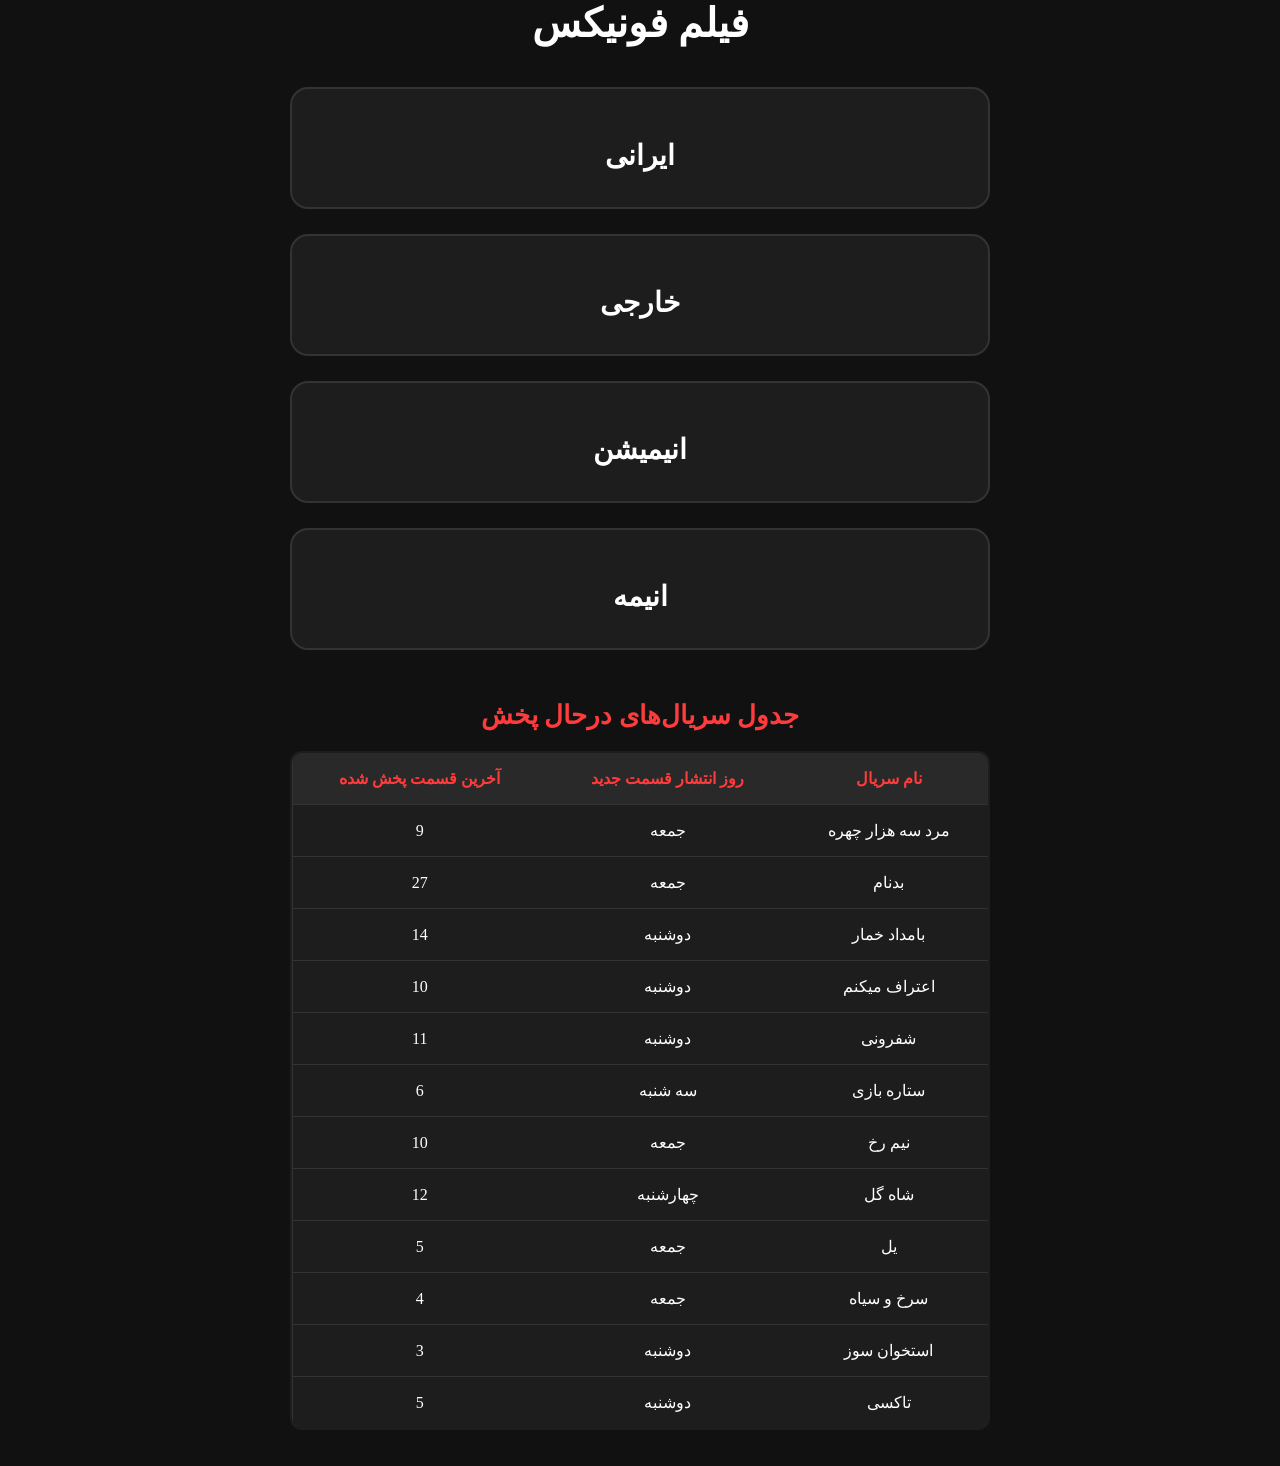
==== index.html @ f6a76836 "ئئ" ====
<!DOCTYPE html>
<html lang="fa" dir="rtl">
<head>
    <meta charset="UTF-8">
    <meta name="viewport" content="width=device-width, initial-scale=1.0">
    <title>منوی فیلم</title>
    <link rel="stylesheet" href="css/style.css">
</head>
<body>
    <div class="container">
        <h1>فیلم فونیکس</h1>

        <div class="categories">
            <div class="card" data-category="iranian">
                <h2>ایرانی</h2>
            </div>
            <div class="card" data-category="foreign">
                <h2>خارجی</h2>
            </div>
            <div class="card" data-category="animation">
                <h2>انیمیشن</h2>
            </div>
			<div class="card" data-category="anime">
                <h2>انیمه</h2>
            </div>
			
        </div>

        <!-- جدول سریال‌ها -->
        <div class="table-section">
            <h2 class="table-title">جدول سریال‌های درحال پخش</h2>
            
            <table class="series-table">
                <thead>
                    <tr>
                        <th>نام سریال</th>
                        <th>روز انتشار قسمت جدید</th>
                        <th>آخرین قسمت پخش شده</th>
                    </tr>
                </thead>
                <tbody>
                    <tr>
                        <td>مرد سه هزار چهره</td>
                        <td>جمعه</td>
                        <td>9</td>
                    </tr>
                    <tr>
                        <td>بدنام</td>
                        <td>جمعه</td>
                        <td>27</td>
                    </tr>
                    <tr>
                        <td>بامداد خمار</td>
                        <td>دوشنبه</td>
                        <td>14</td>
                    </tr>
                    <tr>
                        <td>اعتراف میکنم</td>
                        <td>دوشنبه</td>
                        <td>10</td>
                    </tr>
					<tr>
                        <td>شفرونی</td>
                        <td>دوشنبه</td>
                        <td>11</td>
                    </tr>
					<tr>
                        <td>ستاره بازی</td>
                        <td>سه شنبه</td>
                        <td>6</td>
                    </tr>
					<tr>
                        <td>نیم رخ</td>
                        <td>جمعه</td>
                        <td>10</td>
                    </tr>
					<tr>
                        <td>شاه گل</td>
                        <td>چهارشنبه</td>
                        <td>12</td>
                    </tr>
					<tr>
                        <td>یل</td>
                        <td>جمعه</td>
                        <td>5</td>
                    </tr>
					<tr>
                        <td>سرخ و سیاه</td>
                        <td>جمعه</td>
                        <td>4</td>
                    </tr>
					<tr>
                        <td>استخوان سوز</td>
                        <td>دوشنبه</td>
                        <td>3</td>
                    </tr>
					<tr>
                        <td>تاکسی</td>
                        <td>دوشنبه</td>
                        <td>5</td>
                    </tr>
					
					
                </tbody>
            </table>
			<br/>
			<br/>
        </div>
    </div>

    <script src="js/home.js"></script>
</body>
</html>
---- css/style.css ----
*{
    margin:0;
    padding:0;
    box-sizing:border-box;
    font-family: tahoma;
}

body{
    background:#111;
    color:white;
    display:flex;
    justify-content:center;
    align-items:center;
    min-height:100vh;
}

.container{
    width:90%;
    max-width:700px;
}

h1{
    text-align:center;
    margin-bottom:40px;
    font-size:40px;
}

.categories{
    display:flex;
    flex-direction:column;
    gap:25px;
}

.card{
    background:#1d1d1d;
    border:2px solid #333;
    border-radius:18px;
    padding:35px;
    text-align:center;
    cursor:pointer;
    transition:.3s;
}

.card:hover{
    transform:translateY(-6px);
    background:#292929;
    border-color:#ff3b3b;
}

.card span{
    font-size:60px;
}

.card h2{
    margin-top:15px;
    font-size:28px;
}

/* ===== استایل جدول ===== */
.table-section{
    margin-top:50px;
}

.table-title{
    text-align:center;
    font-size:26px;
    margin-bottom:20px;
    color:#ff3b3b;
}

.series-table{
    width:100%;
    border-collapse:collapse;
    background:#1d1d1d;
    border-radius:12px;
    overflow:hidden;
    border:2px solid #333;
}

.series-table th,
.series-table td{
    padding:16px 12px;
    text-align:center;
    border-bottom:1px solid #333;
}

.series-table th{
    background:#292929;
    color:#ff3b3b;
    font-size:16px;
}

.series-table tr:last-child td{
    border-bottom:none;
}

.series-table tbody tr:hover{
    background:#252525;
}

/* ===== ریسپانسیو ===== */
@media(max-width:600px){
    h1{
        font-size:32px;
    }

    .card{
        padding:25px;
    }

    .card h2{
        font-size:22px;
    }

    .table-title{
        font-size:22px;
    }

    .series-table th,
    .series-table td{
        padding:12px 8px;
        font-size:14px;
    }
}
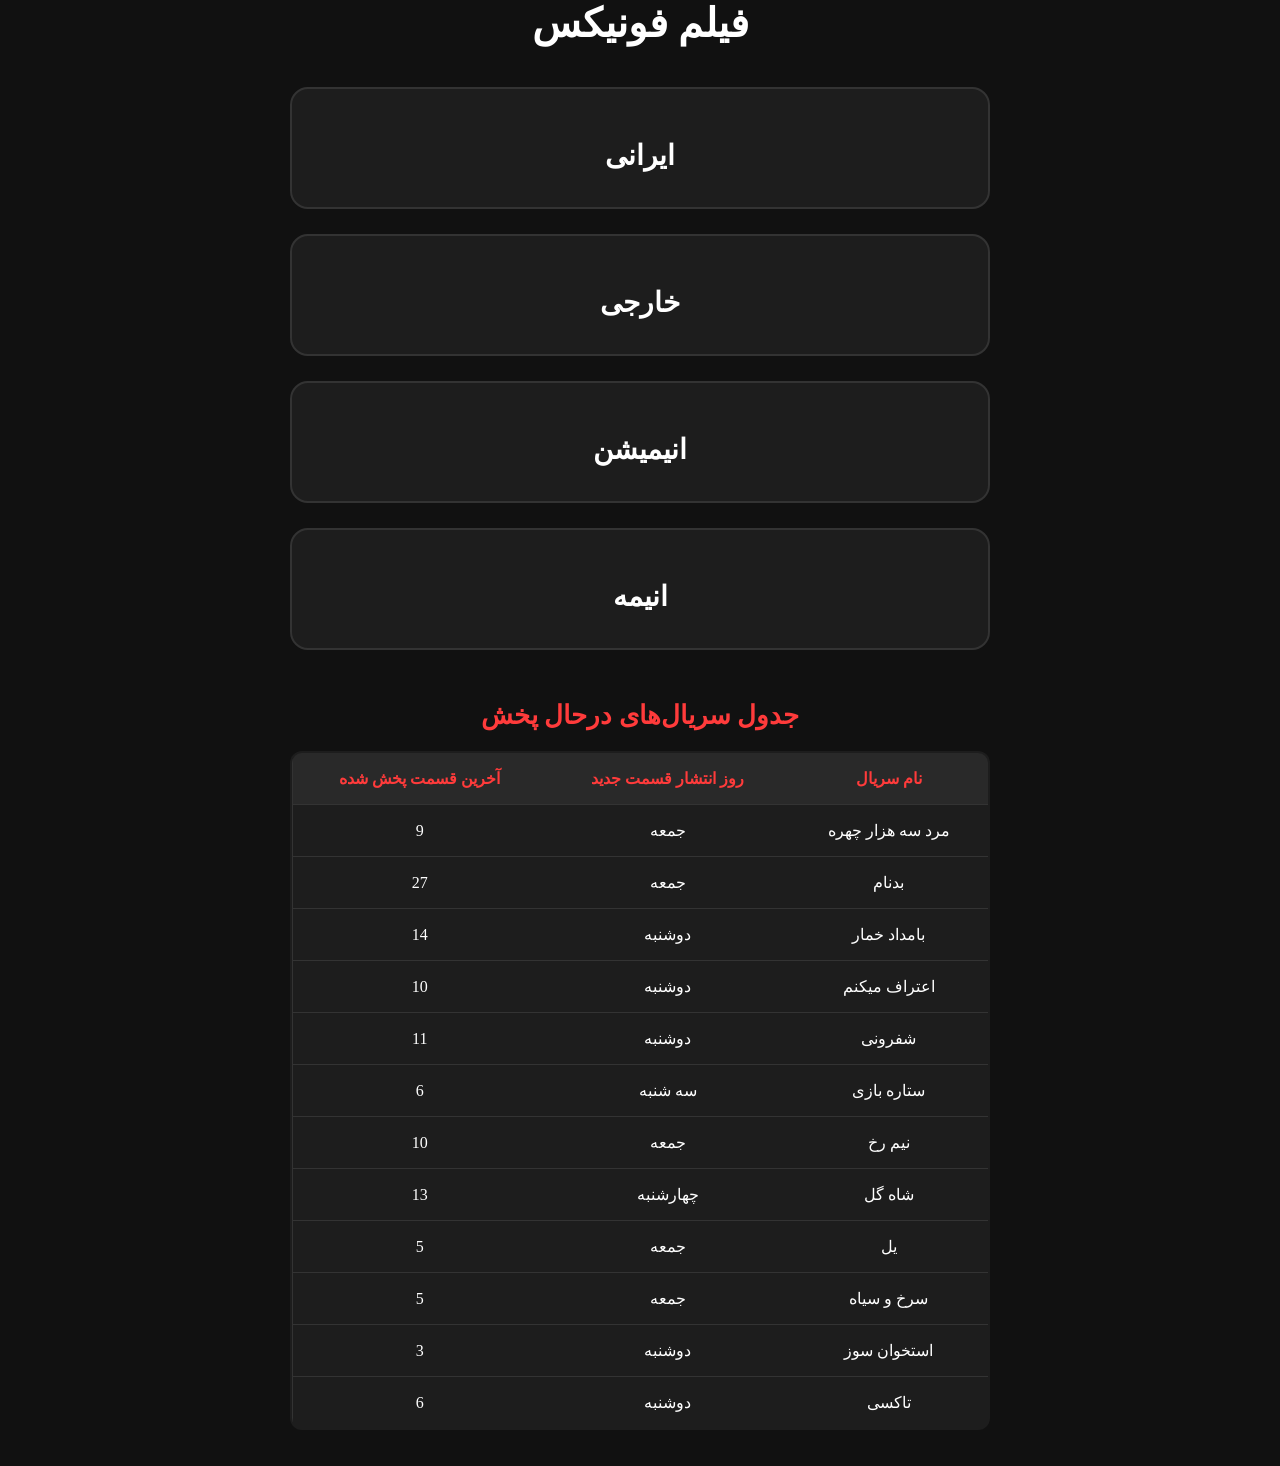
==== commit 302f72aa: "Update index.html 44444" ====
--- a/index.html
+++ b/index.html
@@ -77,7 +77,7 @@
 					<tr>
                         <td>شاه گل</td>
                         <td>چهارشنبه</td>
-                        <td>12</td>
+                        <td>13</td>
                     </tr>
 					<tr>
                         <td>یل</td>
@@ -87,7 +87,7 @@
 					<tr>
                         <td>سرخ و سیاه</td>
                         <td>جمعه</td>
-                        <td>4</td>
+                        <td>5</td>
                     </tr>
 					<tr>
                         <td>استخوان سوز</td>
@@ -97,7 +97,7 @@
 					<tr>
                         <td>تاکسی</td>
                         <td>دوشنبه</td>
-                        <td>5</td>
+                        <td>6</td>
                     </tr>
 					
 					
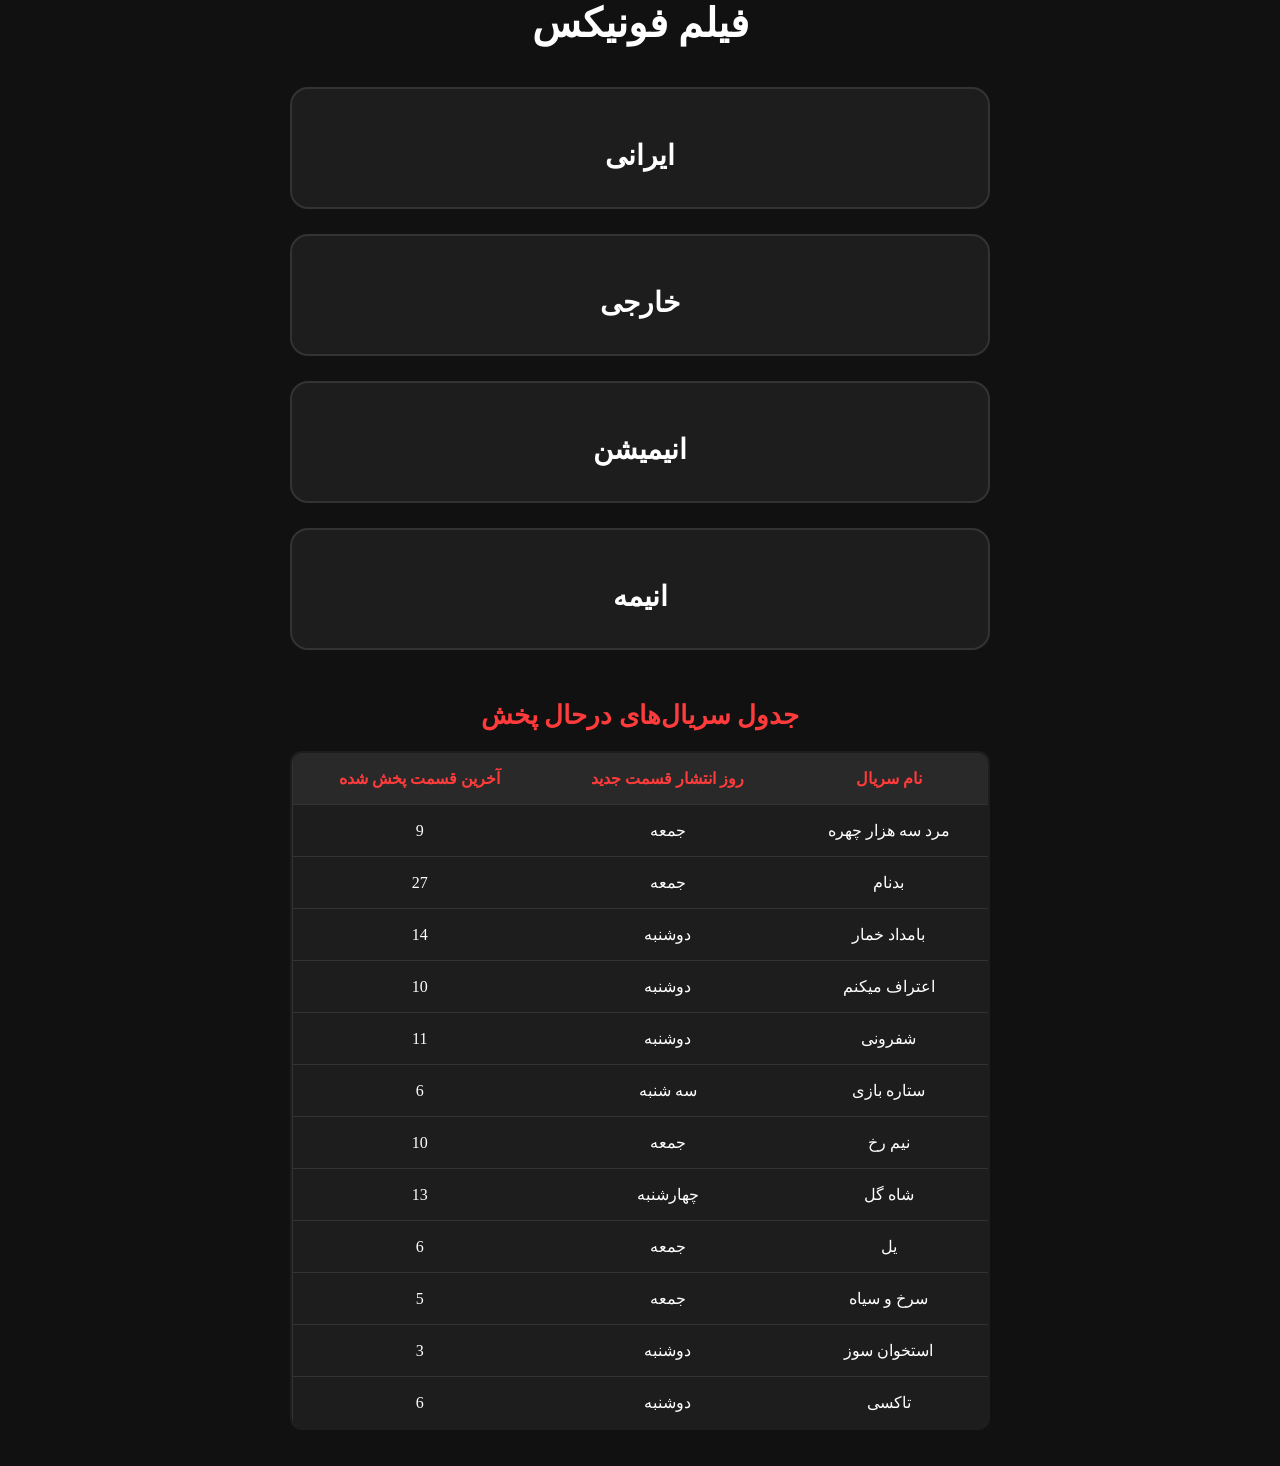
==== commit 1620103d: "4444 516" ====
--- a/index.html
+++ b/index.html
@@ -82,7 +82,7 @@
 					<tr>
                         <td>یل</td>
                         <td>جمعه</td>
-                        <td>5</td>
+                        <td>6</td>
                     </tr>
 					<tr>
                         <td>سرخ و سیاه</td>
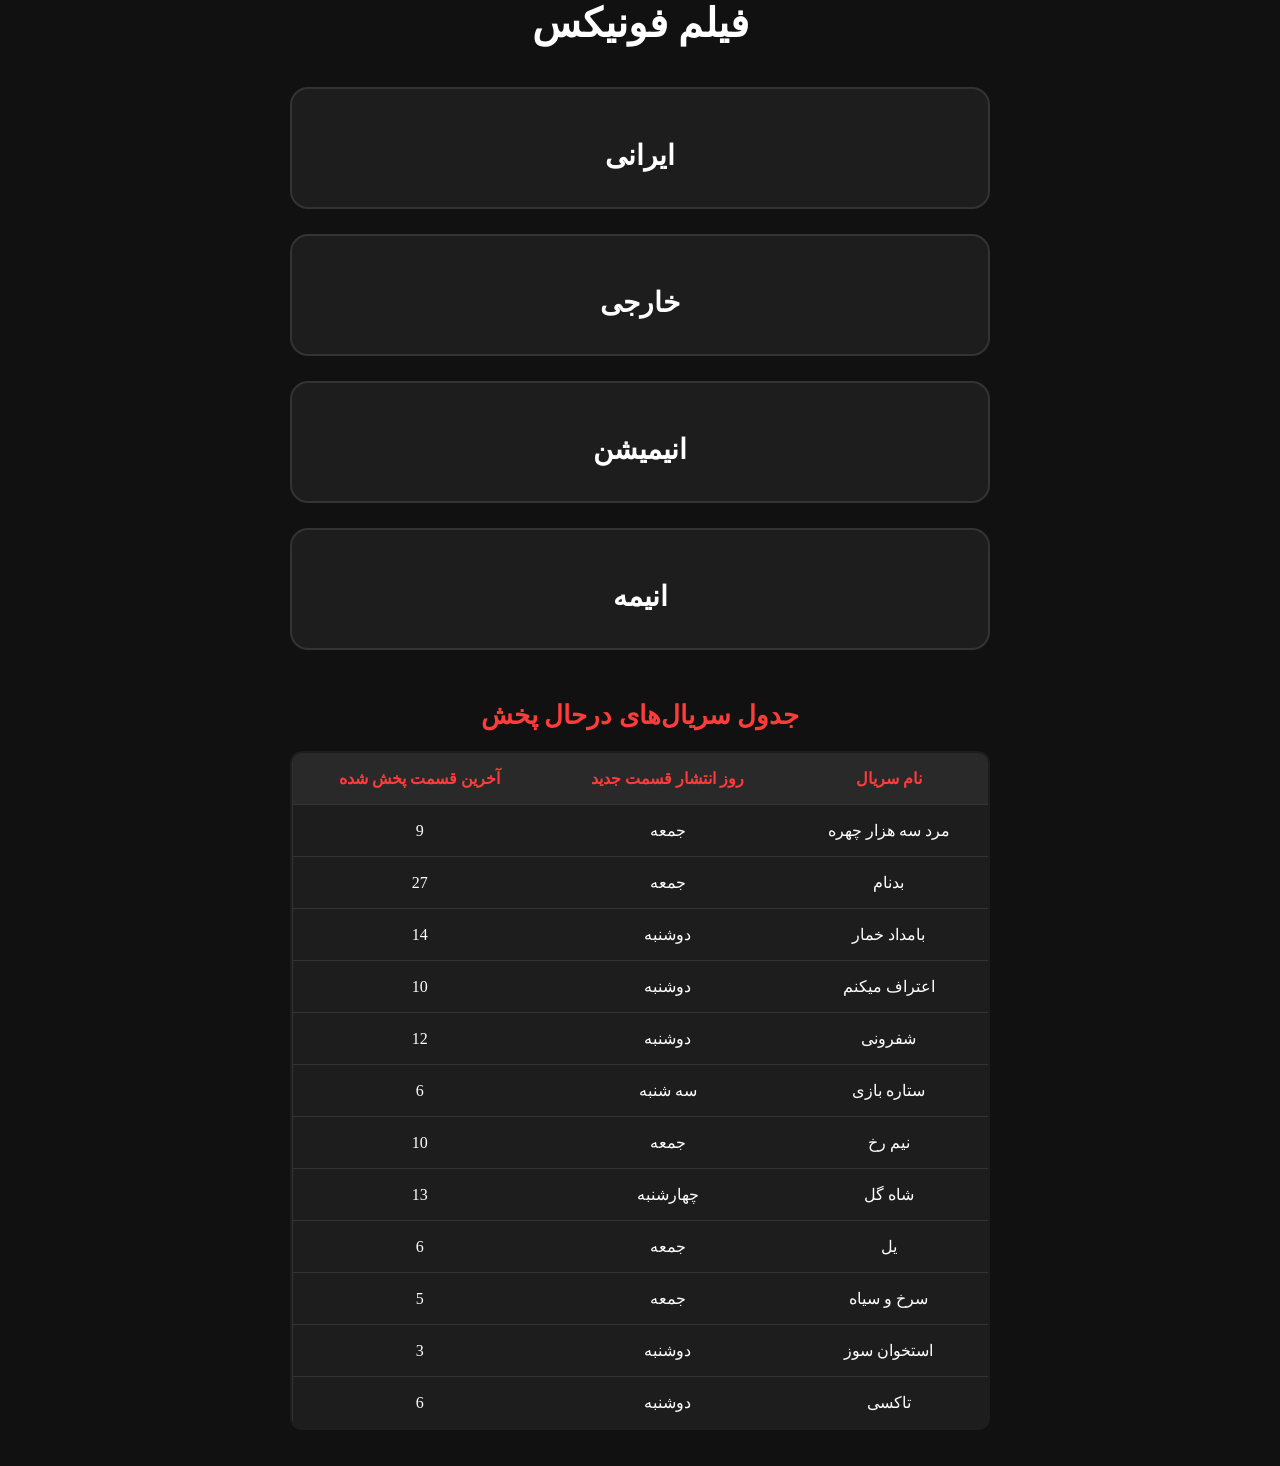
==== commit f1ba5325: "Update index.html" ====
--- a/index.html
+++ b/index.html
@@ -62,7 +62,7 @@
 					<tr>
                         <td>شفرونی</td>
                         <td>دوشنبه</td>
-                        <td>11</td>
+                        <td>12</td>
                     </tr>
 					<tr>
                         <td>ستاره بازی</td>
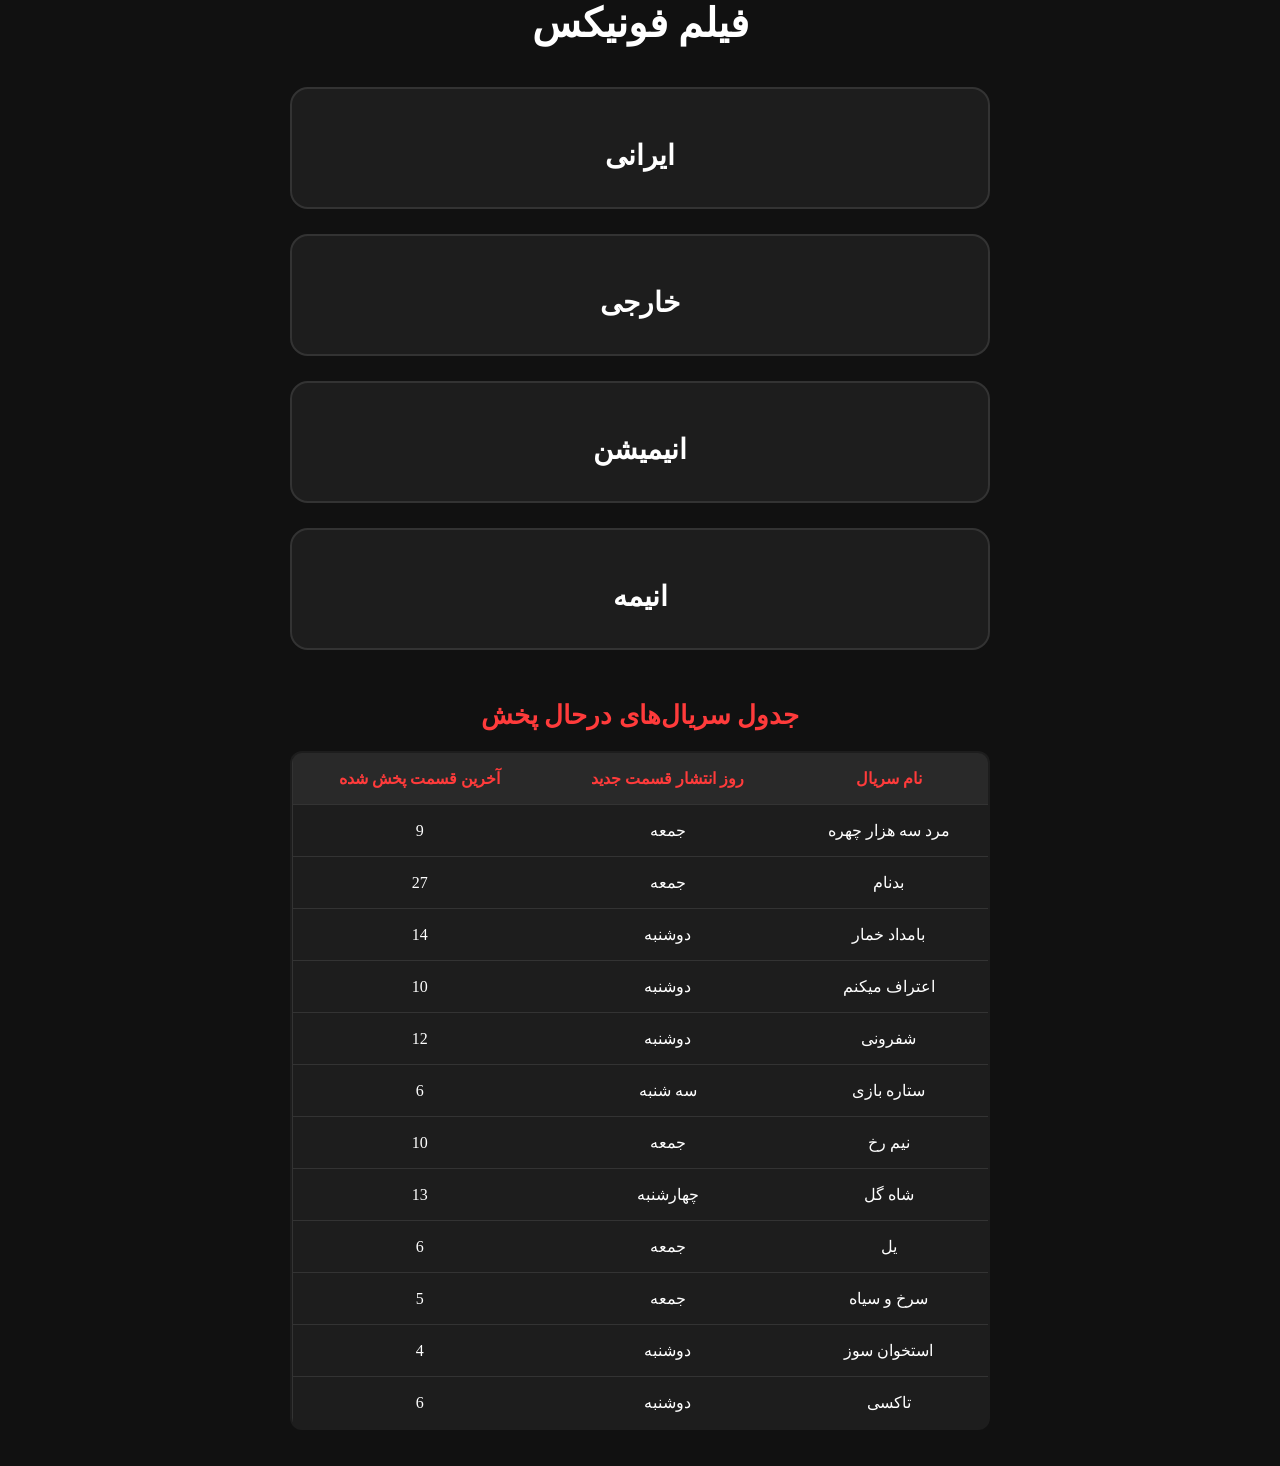
==== commit 8544284f: "Update index.html" ====
--- a/index.html
+++ b/index.html
@@ -92,7 +92,7 @@
 					<tr>
                         <td>استخوان سوز</td>
                         <td>دوشنبه</td>
-                        <td>3</td>
+                        <td>4</td>
                     </tr>
 					<tr>
                         <td>تاکسی</td>
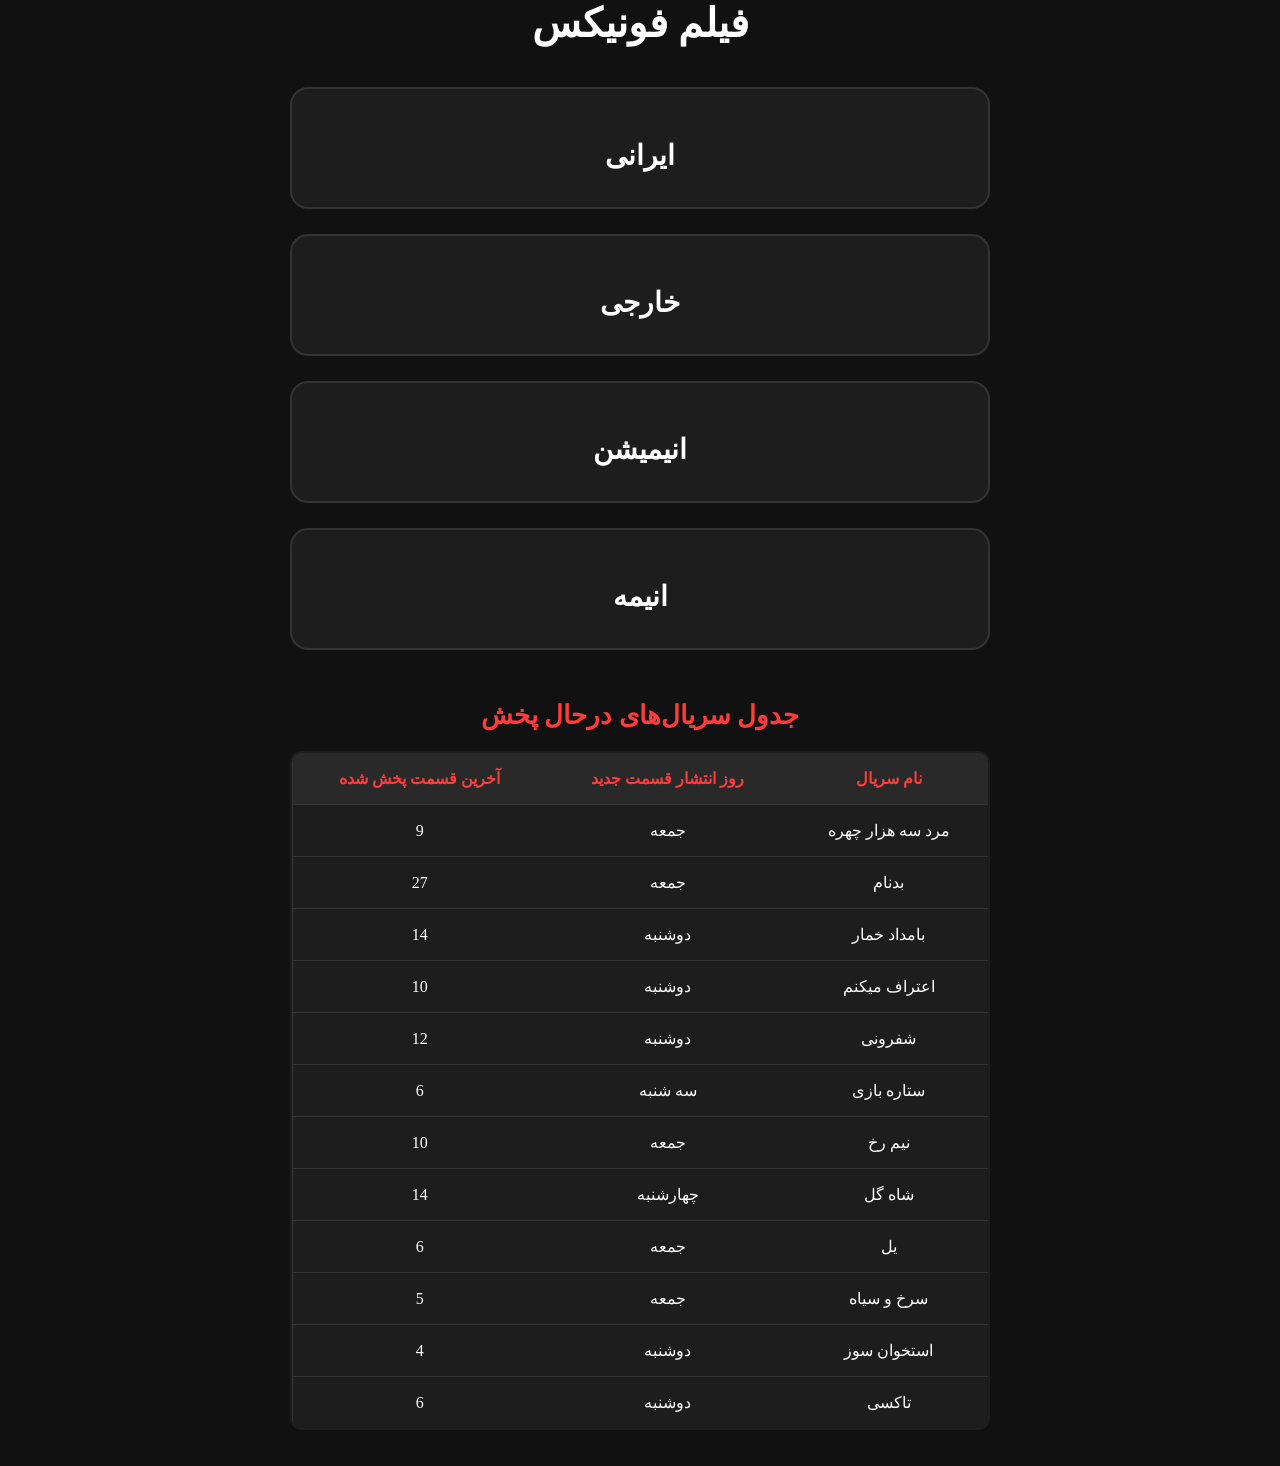
==== commit 64a78183: "Update index.html" ====
--- a/index.html
+++ b/index.html
@@ -77,7 +77,7 @@
 					<tr>
                         <td>شاه گل</td>
                         <td>چهارشنبه</td>
-                        <td>13</td>
+                        <td>14</td>
                     </tr>
 					<tr>
                         <td>یل</td>
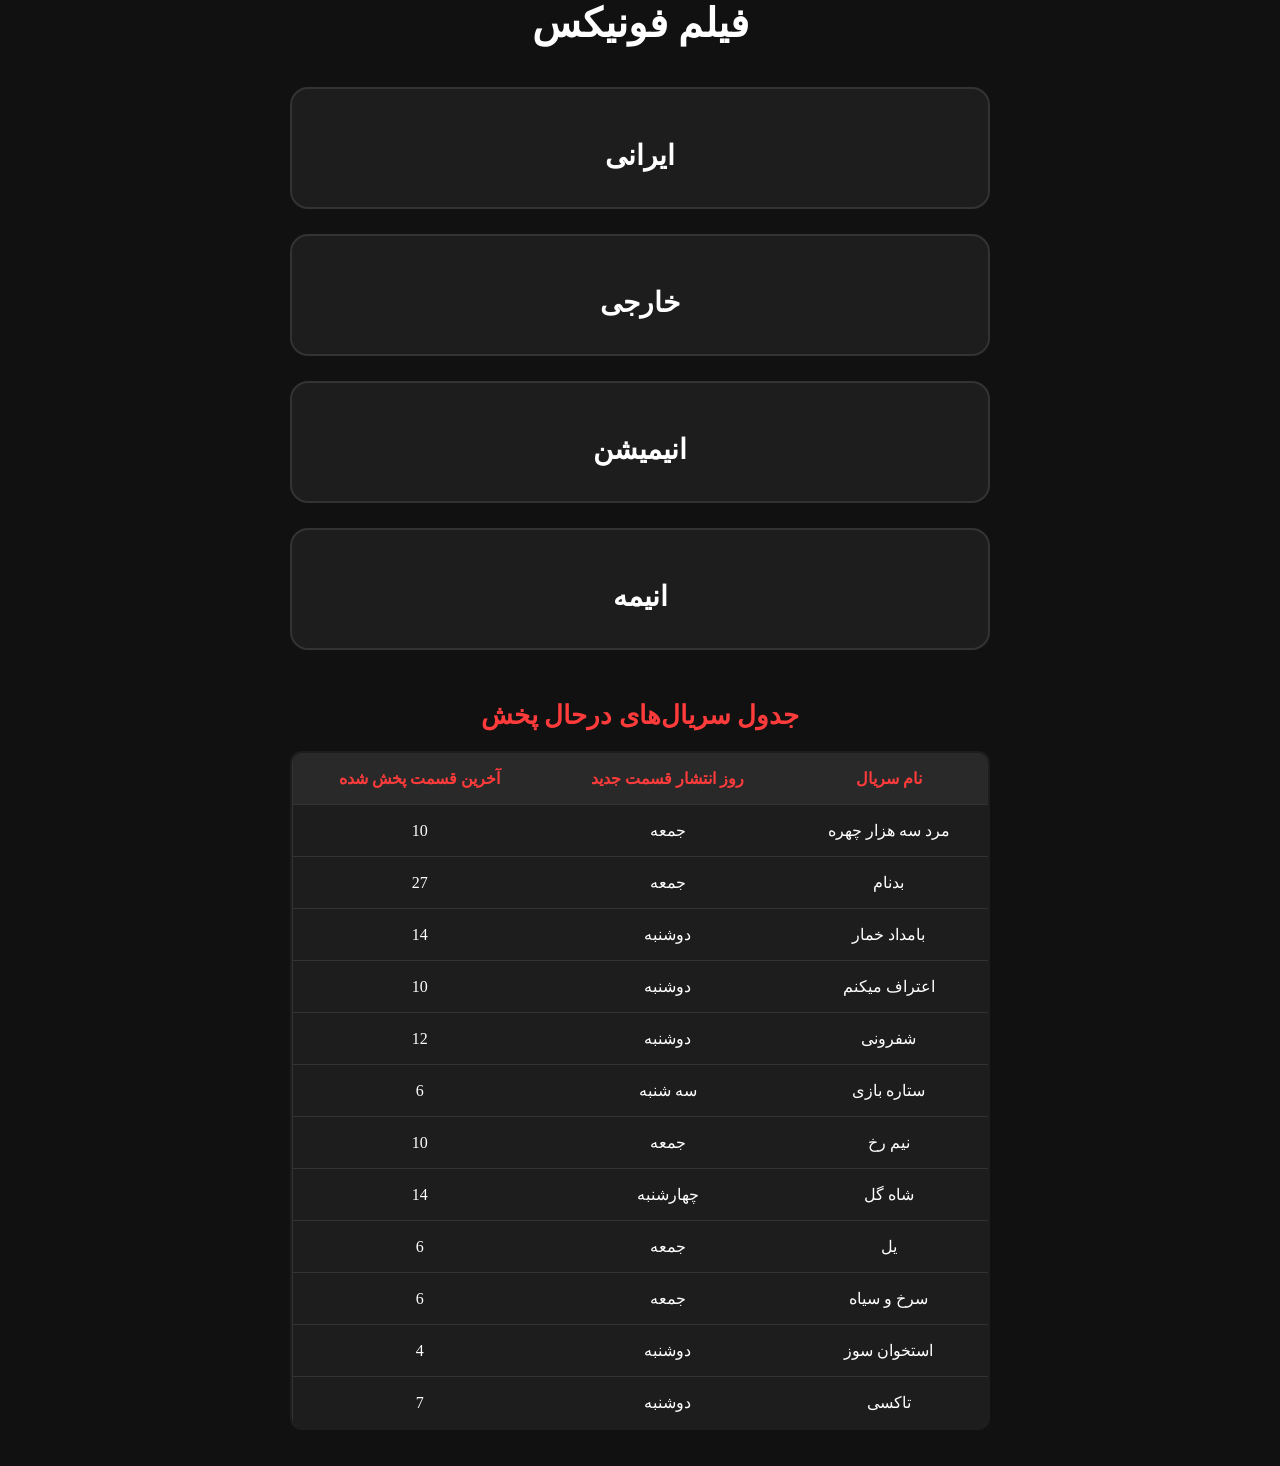
==== commit 0bedf29a: "Update index.html" ====
--- a/index.html
+++ b/index.html
@@ -42,7 +42,7 @@
                     <tr>
                         <td>مرد سه هزار چهره</td>
                         <td>جمعه</td>
-                        <td>9</td>
+                        <td>10</td>
                     </tr>
                     <tr>
                         <td>بدنام</td>
@@ -87,7 +87,7 @@
 					<tr>
                         <td>سرخ و سیاه</td>
                         <td>جمعه</td>
-                        <td>5</td>
+                        <td>6</td>
                     </tr>
 					<tr>
                         <td>استخوان سوز</td>
@@ -97,7 +97,7 @@
 					<tr>
                         <td>تاکسی</td>
                         <td>دوشنبه</td>
-                        <td>6</td>
+                        <td>7</td>
                     </tr>
 					
 					
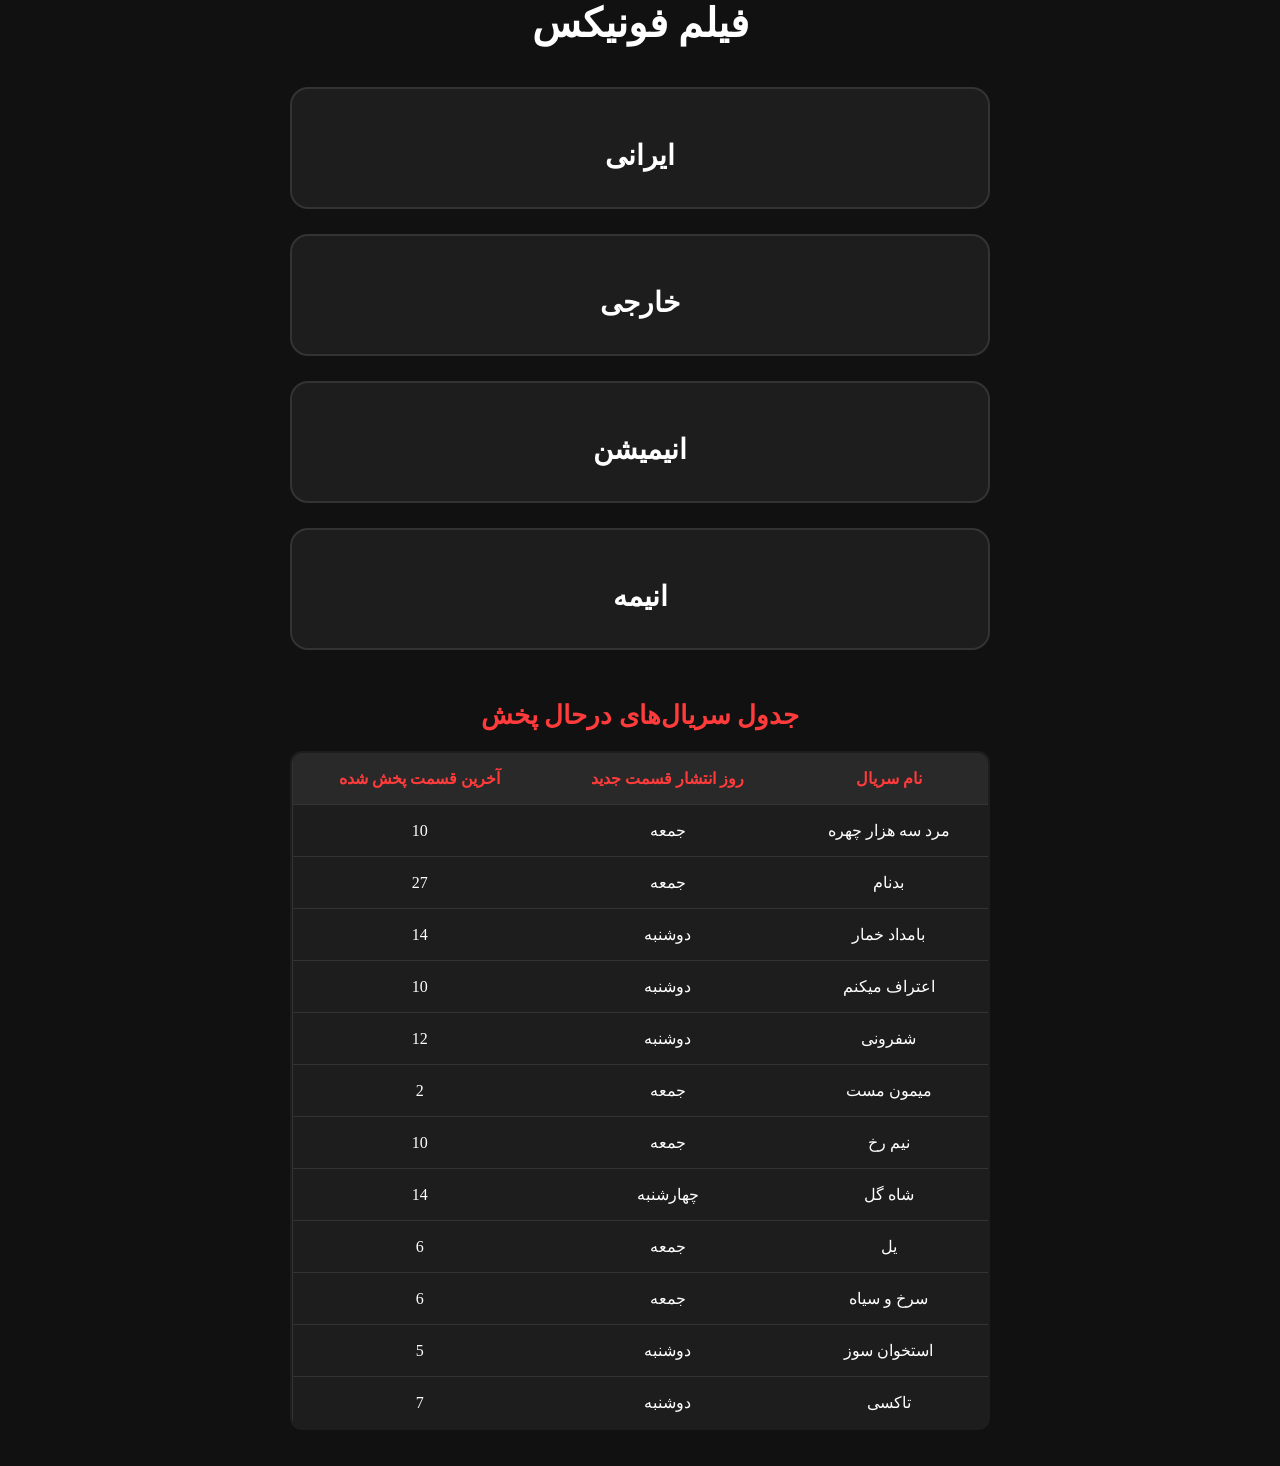
==== commit 9240a093: "Update index.html 23" ====
--- a/index.html
+++ b/index.html
@@ -65,9 +65,9 @@
                         <td>12</td>
                     </tr>
 					<tr>
-                        <td>ستاره بازی</td>
-                        <td>سه شنبه</td>
-                        <td>6</td>
+                        <td>میمون مست</td>
+                        <td>جمعه</td>
+                        <td>2</td>
                     </tr>
 					<tr>
                         <td>نیم رخ</td>
@@ -92,7 +92,7 @@
 					<tr>
                         <td>استخوان سوز</td>
                         <td>دوشنبه</td>
-                        <td>4</td>
+                        <td>5</td>
                     </tr>
 					<tr>
                         <td>تاکسی</td>
